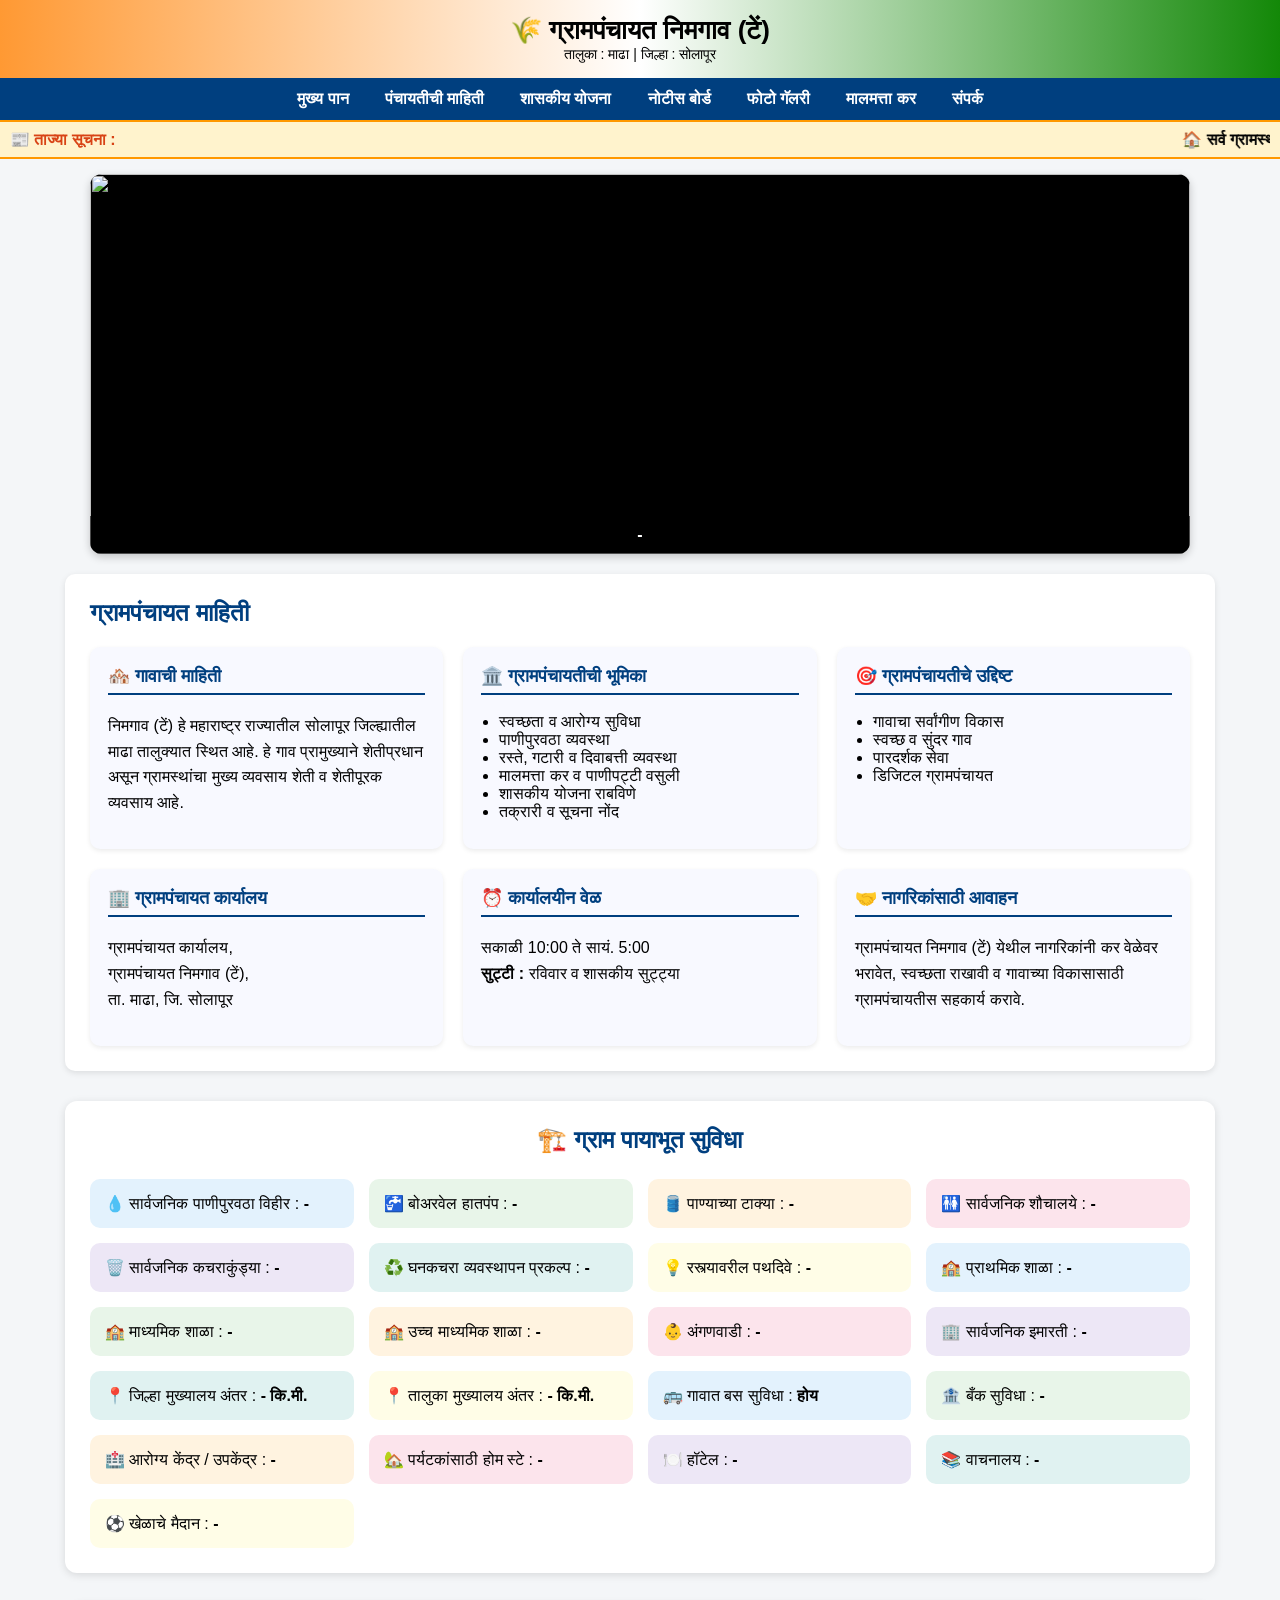
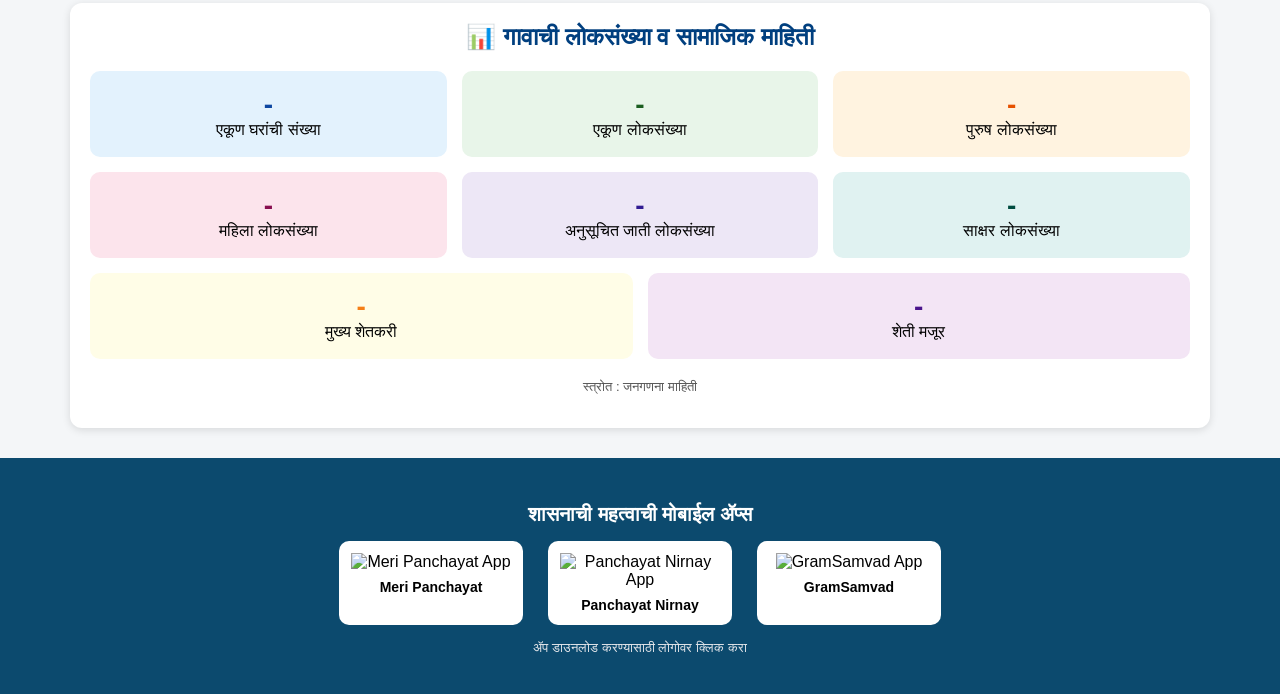
==== index.html @ 443215b6 "Add files via upload" ====
<!DOCTYPE html>
<html lang="mr">
<head>
<meta charset="UTF-8">
<meta name="viewport" content="width=device-width, initial-scale=1.0">
<!-- Header with Logo -->
<div style="
display:flex;
align-items:center;
justify-content:center;
gap:15px;
padding:15px;
background:linear-gradient(to right,#ff9933,#ffffff,#138808);
flex-wrap:wrap;
">
    <!-- Title -->
    <div style="text-align:center;">
        <div style="font-size:26px;font-weight:bold;">
            🌾 ग्रामपंचायत निमगाव (टें)
        </div>
        <div style="font-size:14px;">
            तालुका : माढा | जिल्हा : सोलापूर
        </div>
    </div>

</div>
<style>
body{
    margin:0;
    font-family: Arial, sans-serif;
    background:#f4f6f8;
}

/* Header */
.top-header{
    text-align:center;
    padding:20px;
    font-size:26px;
    font-weight:bold;
    color:#000;
    background: linear-gradient(to right,#ff9933,#ffffff,#138808);
}

/* Menu */
.menu{
    display:flex;
    justify-content:center;
    flex-wrap:wrap;
    background:#003f7f;
}
.menu a{
    color:white;
    padding:12px 18px;
    text-decoration:none;
    font-weight:bold;
}
.menu a:hover{
    background:#002a55;
}

/* Scrolling News */
.news-bar{
    display:flex;
    align-items:center;
    background:#fff3cd;
    border-top:2px solid #ff9800;
    border-bottom:2px solid #ff9800;
    padding:8px 10px;
    font-weight:bold;
}
.news-title{
    color:#d84315;
    margin-right:10px;
    white-space:nowrap;
}

/* Content */
.container{
    max-width:1100px;
    margin:20px auto;
    background:white;
    padding:25px;
    border-radius:10px;
    box-shadow:0 2px 6px rgba(0,0,0,0.1);
}

h2{
    color:#003f7f;
    margin-top:0;
}

/* 6 Section Grid */
.section-grid{
    display:grid;
    grid-template-columns: repeat(3, 1fr);
    gap:20px;
    margin-top:20px;
}

.section-box{
    background:#f8f9ff;
    padding:18px;
    border-radius:10px;
    box-shadow:0 2px 5px rgba(0,0,0,0.08);
}

.section-box h3{
    margin-top:0;
    color:#003f7f;
    font-size:18px;
    border-bottom:2px solid #003f7f;
    padding-bottom:6px;
}

.section-box ul{
    padding-left:18px;
    margin:8px 0 0 0;
}

.section-box p{
    line-height:1.6;
}

/* Responsive */
@media(max-width:900px){
    .section-grid{
        grid-template-columns: repeat(2, 1fr);
    }
}
@media(max-width:600px){
    .section-grid{
        grid-template-columns: 1fr;
    }
}
</style>
    <!-- ✅ GOOGLE ANALYTICS इथेच टाका -->
<script async src="https://www.googletagmanager.com/gtag/js?id=G-XXXXXXX"></script>
<script>
  window.dataLayer = window.dataLayer || [];
  function gtag(){dataLayer.push(arguments);}
  gtag('js', new Date());
  gtag('config', 'G-MKCTMSRM8R');
</script>
<!-- ✅ GOOGLE ANALYTICS END -->
</head>

<body>


<!-- Menu -->
<div class="menu">
    <a href="index.html">मुख्य पान</a>
    <a href="panch-info.html">पंचायतीची माहिती</a>
    <a href="documents.html">शासकीय योजना</a>
    <a href="notices.html">नोटीस बोर्ड</a>
    <a href="gallery.html">फोटो गॅलरी</a>
    <a href="tax.html">मालमत्ता कर</a>
    <a href="contact.html">संपर्क</a>
</div>

<!-- Scrolling News -->
<div class="news-bar">
    <span class="news-title">📰 ताज्या सूचना :</span>
    <marquee scrollamount="5" onmouseover="this.stop()" onmouseout="this.start()">
        🏠 सर्व ग्रामस्थांनी घरपट्टीवर व पाणीपट्टी भरून ग्रामपंचायत ला सहकार्य करावे |
        📢 सर्व ग्रामस्थांनी आयुष्यमान भारत योजना चे कार्ड काढून घ्यावे. |
        🧹 स्वच्छता मोहिमेत सहभागी व्हा
    </marquee>
</div>

<!-- 🖼️ Gallery Auto Slideshow -->
<div id="gallerySlider" style="
max-width:1100px;
margin:15px auto;
position:relative;
overflow:hidden;
border-radius:12px;
box-shadow:0 3px 8px rgba(0,0,0,0.2);
background:#000;
">

  <img id="sliderImg" src="images/p1.png" style="
  width:100%;
  height:380px;
  object-fit:cover;
  display:block;
  ">

  <div id="sliderCaption" style="
  position:absolute;
  bottom:0;
  left:0;
  right:0;
  padding:10px;
  background:rgba(0,0,0,0.6);
  color:#fff;
  font-size:16px;
  text-align:center;
  font-weight:bold;
  ">
-
  </div>

</div>

<!-- Content -->
<div class="container">

<h2>ग्रामपंचायत माहिती</h2>

<div class="section-grid">

    <div class="section-box">
        <h3>🏘️ गावाची माहिती</h3>
        <p>
           निमगाव (टें) हे महाराष्ट्र राज्यातील सोलापूर जिल्ह्यातील
            माढा तालुक्यात स्थित आहे. हे गाव प्रामुख्याने
            शेतीप्रधान असून ग्रामस्थांचा मुख्य व्यवसाय
            शेती व शेतीपूरक व्यवसाय आहे.
        </p>
    </div>

    <div class="section-box">
        <h3>🏛️ ग्रामपंचायतीची भूमिका</h3>
        <ul>
            <li>स्वच्छता व आरोग्य सुविधा</li>
            <li>पाणीपुरवठा व्यवस्था</li>
            <li>रस्ते, गटारी व दिवाबत्ती व्यवस्था</li>
            <li>मालमत्ता कर व पाणीपट्टी वसुली</li>
            <li>शासकीय योजना राबविणे</li>
            <li>तक्रारी व सूचना नोंद</li>
        </ul>
    </div>

    <div class="section-box">
        <h3>🎯 ग्रामपंचायतीचे उद्दिष्ट</h3>
        <ul>
            <li>गावाचा सर्वांगीण विकास</li>
            <li>स्वच्छ व सुंदर गाव</li>
            <li>पारदर्शक सेवा</li>
            <li>डिजिटल ग्रामपंचायत</li>
        </ul>
    </div>

    <div class="section-box">
        <h3>🏢 ग्रामपंचायत कार्यालय</h3>
        <p>
            ग्रामपंचायत कार्यालय,<br>
            ग्रामपंचायत निमगाव (टें),<br>
            ता. माढा, जि. सोलापूर
        </p>
    </div>

    <div class="section-box">
        <h3>⏰ कार्यालयीन वेळ</h3>
        <p>
            सकाळी 10:00 ते सायं. 5:00<br>
            <b>सुट्टी :</b> रविवार व शासकीय सुट्ट्या
        </p>
    </div>

    <div class="section-box">
        <h3>🤝 नागरिकांसाठी आवाहन</h3>
        <p>
            ग्रामपंचायत निमगाव (टें) येथील नागरिकांनी कर वेळेवर भरावेत,
            स्वच्छता राखावी व गावाच्या विकासासाठी
            ग्रामपंचायतीस सहकार्य करावे.
        </p>
    </div>

</div>

</div>

<!-- 🏗️ ग्राम पायाभूत सुविधा -->
<div style="
max-width:1100px;
margin:30px auto;
background:#ffffff;
padding:25px;
border-radius:12px;
box-shadow:0 2px 8px rgba(0,0,0,0.12);
">

<h2 style="
text-align:center;
color:#003f7f;
margin-top:0;
margin-bottom:25px;
">
🏗️ ग्राम पायाभूत सुविधा
</h2>

<div style="
display:grid;
grid-template-columns:repeat(auto-fit,minmax(260px,1fr));
gap:15px;
">

<div style="background:#e3f2fd;padding:15px;border-radius:10px;">💧 सार्वजनिक पाणीपुरवठा विहीर : <b>-</b></div>
<div style="background:#e8f5e9;padding:15px;border-radius:10px;">🚰 बोअरवेल हातपंप : <b>-</b></div>
<div style="background:#fff3e0;padding:15px;border-radius:10px;">🛢️ पाण्याच्या टाक्या : <b>-</b></div>
<div style="background:#fce4ec;padding:15px;border-radius:10px;">🚻 सार्वजनिक शौचालये : <b>-</b></div>
<div style="background:#ede7f6;padding:15px;border-radius:10px;">🗑️ सार्वजनिक कचराकुंड्या : <b>-</b></div>
<div style="background:#e0f2f1;padding:15px;border-radius:10px;">♻️ घनकचरा व्यवस्थापन प्रकल्प : <b>-</b></div>
<div style="background:#fffde7;padding:15px;border-radius:10px;">💡 रस्त्यावरील पथदिवे : <b>-</b></div>

<div style="background:#e3f2fd;padding:15px;border-radius:10px;">🏫 प्राथमिक शाळा : <b>-</b></div>
<div style="background:#e8f5e9;padding:15px;border-radius:10px;">🏫 माध्यमिक शाळा : <b>-</b></div>
<div style="background:#fff3e0;padding:15px;border-radius:10px;">🏫 उच्च माध्यमिक शाळा : <b>-</b></div>
<div style="background:#fce4ec;padding:15px;border-radius:10px;">👶 अंगणवाडी : <b>-</b></div>
<div style="background:#ede7f6;padding:15px;border-radius:10px;">🏢 सार्वजनिक इमारती : <b>-</b></div>

<div style="background:#e0f2f1;padding:15px;border-radius:10px;">📍 जिल्हा मुख्यालय अंतर : <b>- कि.मी.</b></div>
<div style="background:#fffde7;padding:15px;border-radius:10px;">📍 तालुका मुख्यालय अंतर : <b>- कि.मी.</b></div>

<div style="background:#e3f2fd;padding:15px;border-radius:10px;">🚌 गावात बस सुविधा : <b>होय</b></div>
<div style="background:#e8f5e9;padding:15px;border-radius:10px;">🏦 बँक सुविधा : <b>-</b></div>
<div style="background:#fff3e0;padding:15px;border-radius:10px;">🏥 आरोग्य केंद्र / उपकेंद्र : <b>-</b></div>

<div style="background:#fce4ec;padding:15px;border-radius:10px;">🏡 पर्यटकांसाठी होम स्टे : <b>-</b></div>
<div style="background:#ede7f6;padding:15px;border-radius:10px;">🍽️ हॉटेल : <b>-</b></div>

<div style="background:#e0f2f1;padding:15px;border-radius:10px;">📚 वाचनालय : <b>-</b></div>
<div style="background:#fffde7;padding:15px;border-radius:10px;">⚽ खेळाचे मैदान : <b>-</b></div>

</div>
</div>

<!-- Population Dashboard -->
<div style="
max-width:1100px;
margin:30px auto;
background:#ffffff;
padding:20px;
border-radius:12px;
box-shadow:0 2px 8px rgba(0,0,0,0.12);
">

<h2 style="
text-align:center;
color:#003f7f;
margin-top:0;
margin-bottom:20px;
">
📊 गावाची लोकसंख्या व सामाजिक माहिती
</h2>

<!-- Cards Row -->
<div style="
display:flex;
flex-wrap:wrap;
gap:15px;
justify-content:space-between;
">

<!-- Card 1 -->
<div style="flex:1 1 22%;min-width:200px;background:#e3f2fd;padding:18px;border-radius:10px;text-align:center;">
    <div style="font-size:28px;font-weight:bold;color:#0d47a1;">-</div>
    <div>एकूण घरांची संख्या</div>
</div>

<!-- Card 2 -->
<div style="flex:1 1 22%;min-width:200px;background:#e8f5e9;padding:18px;border-radius:10px;text-align:center;">
    <div style="font-size:28px;font-weight:bold;color:#1b5e20;">-</div>
    <div>एकूण लोकसंख्या</div>
</div>

<!-- Card 3 -->
<div style="flex:1 1 22%;min-width:200px;background:#fff3e0;padding:18px;border-radius:10px;text-align:center;">
    <div style="font-size:28px;font-weight:bold;color:#e65100;">-</div>
    <div>पुरुष लोकसंख्या</div>
</div>

<!-- Card 4 -->
<div style="flex:1 1 22%;min-width:200px;background:#fce4ec;padding:18px;border-radius:10px;text-align:center;">
    <div style="font-size:28px;font-weight:bold;color:#880e4f;">-</div>
    <div>महिला लोकसंख्या</div>
</div>

<!-- Card 5 -->
<div style="flex:1 1 22%;min-width:200px;background:#ede7f6;padding:18px;border-radius:10px;text-align:center;">
    <div style="font-size:28px;font-weight:bold;color:#311b92;">-</div>
    <div>अनुसूचित जाती लोकसंख्या</div>
</div>

<!-- Card 6 -->
<div style="flex:1 1 22%;min-width:200px;background:#e0f2f1;padding:18px;border-radius:10px;text-align:center;">
    <div style="font-size:28px;font-weight:bold;color:#004d40;">-</div>
    <div>साक्षर लोकसंख्या</div>
</div>

<!-- Card 7 -->
<div style="flex:1 1 22%;min-width:200px;background:#fffde7;padding:18px;border-radius:10px;text-align:center;">
    <div style="font-size:28px;font-weight:bold;color:#f57f17;">-</div>
    <div>मुख्य शेतकरी</div>
</div>

<!-- Card 8 -->
<div style="flex:1 1 22%;min-width:200px;background:#f3e5f5;padding:18px;border-radius:10px;text-align:center;">
    <div style="font-size:28px;font-weight:bold;color:#4a148c;">-</div>
    <div>शेती मजूर</div>
</div>

</div>

<p style="
text-align:center;
margin-top:20px;
font-size:13px;
color:#555;
">
स्त्रोत : जनगणना माहिती
</p>

</div>
<footer style="background:#0c4a6e; padding:25px 10px; color:#fff;">
  <div style="max-width:1100px; margin:auto; text-align:center;">

    <h3 style="margin-bottom:15px; font-size:20px;">
     शासनाची महत्वाची मोबाईल ॲप्स
    </h3>

    <div style="display:flex; justify-content:center; gap:25px; flex-wrap:wrap;">

      <!-- Meri Panchayat -->
      <a href="https://play.google.com/store/apps/details?id=com.meri_panchayat"
         target="_blank"
         style="background:#fff; color:#000; text-decoration:none;
                border-radius:10px; padding:12px; width:160px;
                display:block; transition:0.3s;">
        <img src="images/meri-panchayat.png"
             alt="Meri Panchayat App"
             style="width:80px; height:auto; margin-bottom:8px;">
        <span style="display:block; font-weight:bold; font-size:14px;">
          Meri Panchayat
        </span>
      </a>

      <!-- Panchayat Nirnay -->
      <a href="https://play.google.com/store/apps/details?id=com.gsnirnay.app"
         target="_blank"
         style="background:#fff; color:#000; text-decoration:none;
                border-radius:10px; padding:12px; width:160px;
                display:block;">
        <img src="images/panchayat-nirnay.png"
             alt="Panchayat Nirnay App"
             style="width:80px; height:auto; margin-bottom:8px;">
        <span style="display:block; font-weight:bold; font-size:14px;">
          Panchayat Nirnay
        </span>
      </a>

      <!-- GramSamvad -->
      <a href="https://play.google.com/store/apps/details?id=com.nic.gramsamvaad"
         target="_blank"
         style="background:#fff; color:#000; text-decoration:none;
                border-radius:10px; padding:12px; width:160px;
                display:block;">
        <img src="images/gramsamvad.png"
             alt="GramSamvad App"
             style="width:80px; height:auto; margin-bottom:8px;">
        <span style="display:block; font-weight:bold; font-size:14px;">
          GramSamvad
        </span>
      </a>

    </div>

    <p style="margin-top:15px; font-size:13px; color:#e5e7eb;">
      ॲप डाउनलोड करण्यासाठी लोगोवर क्लिक करा
    </p>

  </div>
</footer>
<script>
let galleryPhotos = [
 {img:"images/p1.png", cap:"-"},
 {img:"images/p2.png", cap:"-"},
 {img:"images/p3.png", cap:"-"},
 {img:"images/p4.png", cap:"-"},
 {img:"images/p5.png", cap:"-"},
 {img:"images/p6.png", cap:"-"},
 {img:"images/p7.png", cap:"-"},
 {img:"images/p8.png", cap:"-"},
 {img:"images/p9.png", cap:"-"},
 {img:"images/p10.png", cap:"-"},
 {img:"images/p11.png", cap:"-"},
 {img:"images/p12.png", cap:"-"},
 {img:"images/p13.png", cap:"-"},
 {img:"images/p14.png", cap:"-"},
 {img:"images/p15.png", cap:"-"},
 {img:"images/p16.png", cap:"-"},
 {img:"images/p17.png", cap:"-"},
 {img:"images/p18.png", cap:"-"},
 {img:"images/p19.png", cap:"-"},
 {img:"images/p20.png", cap:"-"}
];

let slideNo = 0;

function startGallerySlider(){
    let img = document.getElementById("sliderImg");
    let cap = document.getElementById("sliderCaption");

    slideNo++;
    if(slideNo >= galleryPhotos.length){ slideNo = 0; }

    img.src = galleryPhotos[slideNo].img;
    cap.innerHTML = galleryPhotos[slideNo].cap;
}

setInterval(startGallerySlider, 3000); // 3 सेकंदांनी slide बदलेल
</script>

</body>
</html>
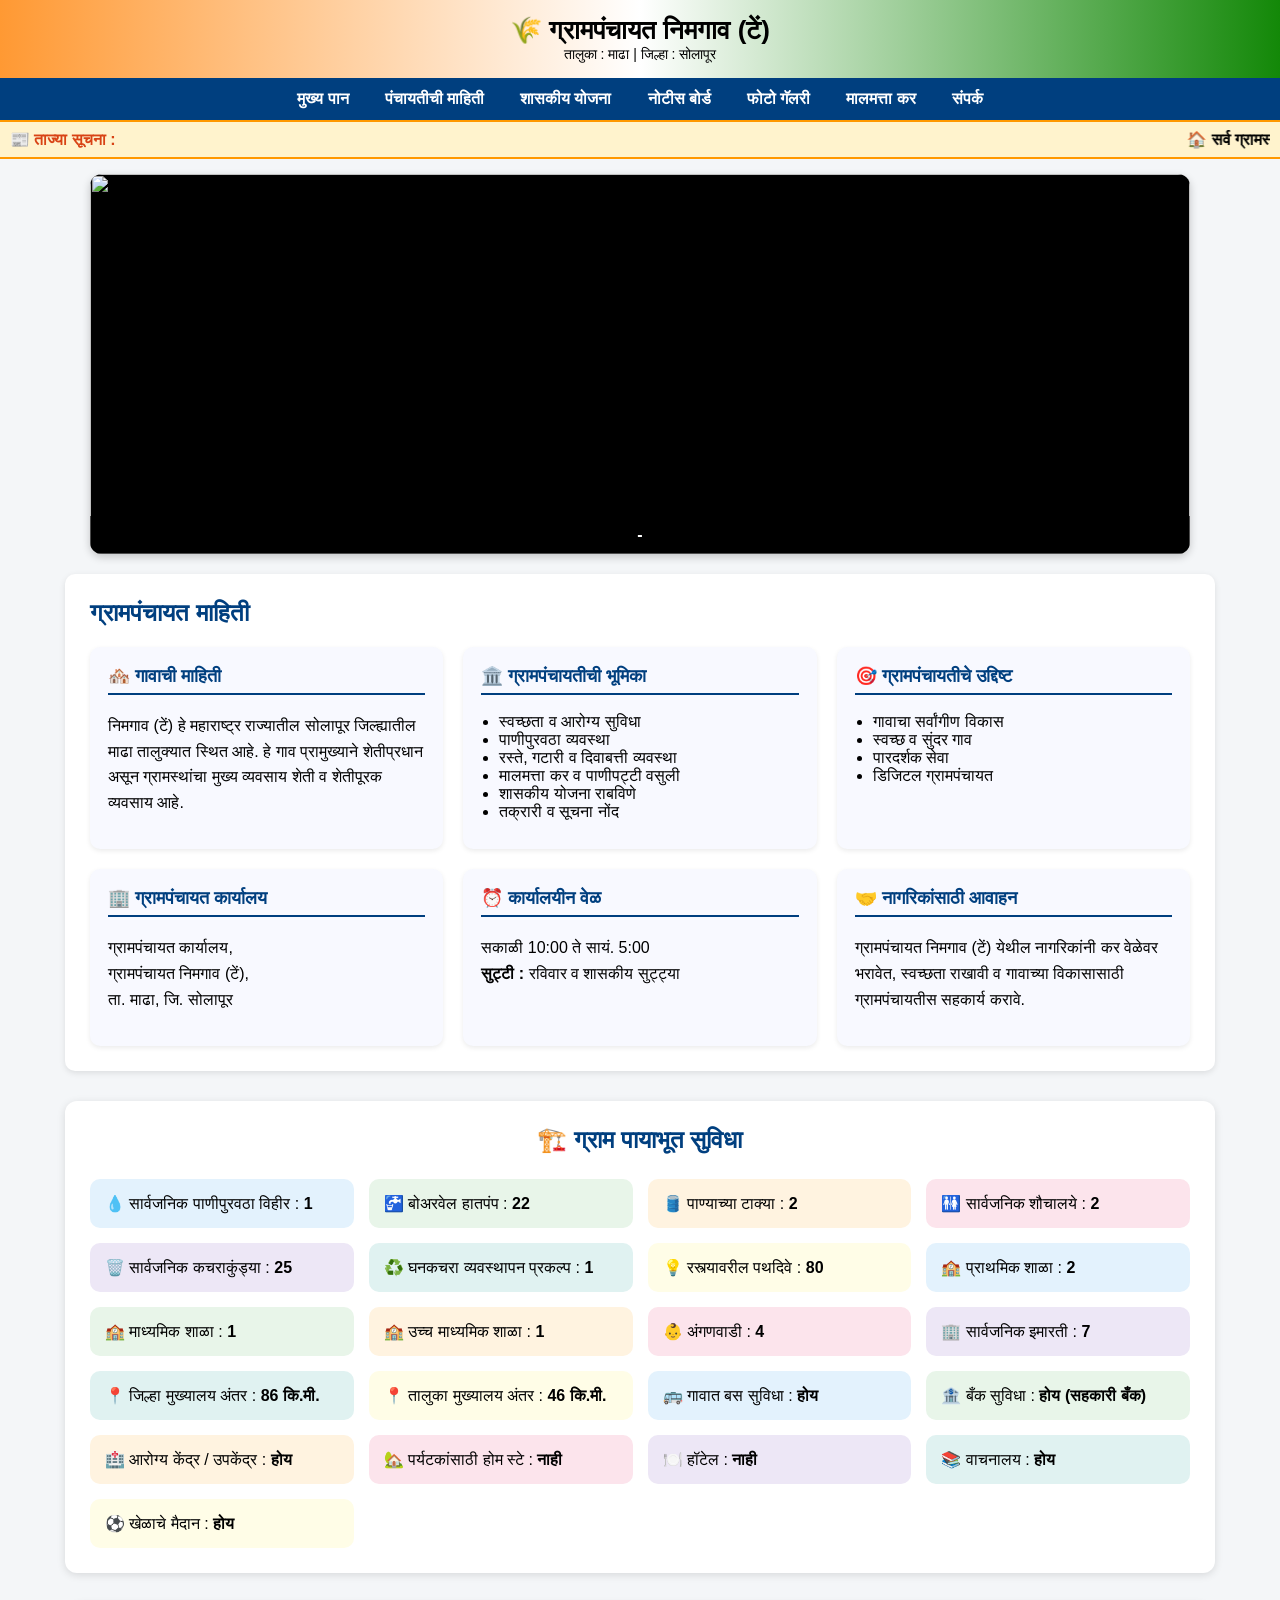
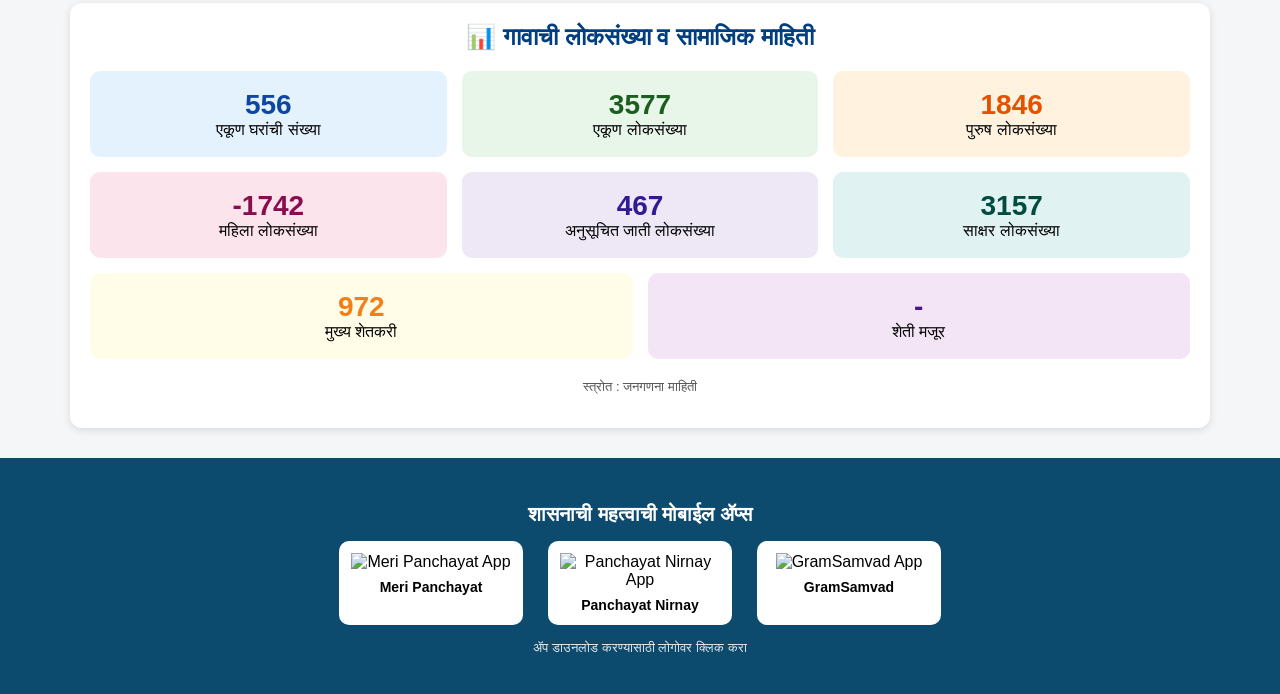
==== commit 4fda36dc: "Update index.html" ====
--- a/index.html
+++ b/index.html
@@ -297,32 +297,32 @@
 gap:15px;
 ">
 
-<div style="background:#e3f2fd;padding:15px;border-radius:10px;">💧 सार्वजनिक पाणीपुरवठा विहीर : <b>-</b></div>
-<div style="background:#e8f5e9;padding:15px;border-radius:10px;">🚰 बोअरवेल हातपंप : <b>-</b></div>
-<div style="background:#fff3e0;padding:15px;border-radius:10px;">🛢️ पाण्याच्या टाक्या : <b>-</b></div>
-<div style="background:#fce4ec;padding:15px;border-radius:10px;">🚻 सार्वजनिक शौचालये : <b>-</b></div>
-<div style="background:#ede7f6;padding:15px;border-radius:10px;">🗑️ सार्वजनिक कचराकुंड्या : <b>-</b></div>
-<div style="background:#e0f2f1;padding:15px;border-radius:10px;">♻️ घनकचरा व्यवस्थापन प्रकल्प : <b>-</b></div>
-<div style="background:#fffde7;padding:15px;border-radius:10px;">💡 रस्त्यावरील पथदिवे : <b>-</b></div>
-
-<div style="background:#e3f2fd;padding:15px;border-radius:10px;">🏫 प्राथमिक शाळा : <b>-</b></div>
-<div style="background:#e8f5e9;padding:15px;border-radius:10px;">🏫 माध्यमिक शाळा : <b>-</b></div>
-<div style="background:#fff3e0;padding:15px;border-radius:10px;">🏫 उच्च माध्यमिक शाळा : <b>-</b></div>
-<div style="background:#fce4ec;padding:15px;border-radius:10px;">👶 अंगणवाडी : <b>-</b></div>
-<div style="background:#ede7f6;padding:15px;border-radius:10px;">🏢 सार्वजनिक इमारती : <b>-</b></div>
-
-<div style="background:#e0f2f1;padding:15px;border-radius:10px;">📍 जिल्हा मुख्यालय अंतर : <b>- कि.मी.</b></div>
-<div style="background:#fffde7;padding:15px;border-radius:10px;">📍 तालुका मुख्यालय अंतर : <b>- कि.मी.</b></div>
+<div style="background:#e3f2fd;padding:15px;border-radius:10px;">💧 सार्वजनिक पाणीपुरवठा विहीर : <b>1</b></div>
+<div style="background:#e8f5e9;padding:15px;border-radius:10px;">🚰 बोअरवेल हातपंप : <b>22</b></div>
+<div style="background:#fff3e0;padding:15px;border-radius:10px;">🛢️ पाण्याच्या टाक्या : <b>2</b></div>
+<div style="background:#fce4ec;padding:15px;border-radius:10px;">🚻 सार्वजनिक शौचालये : <b>2</b></div>
+<div style="background:#ede7f6;padding:15px;border-radius:10px;">🗑️ सार्वजनिक कचराकुंड्या : <b>25</b></div>
+<div style="background:#e0f2f1;padding:15px;border-radius:10px;">♻️ घनकचरा व्यवस्थापन प्रकल्प : <b>1</b></div>
+<div style="background:#fffde7;padding:15px;border-radius:10px;">💡 रस्त्यावरील पथदिवे : <b>80</b></div>
+
+<div style="background:#e3f2fd;padding:15px;border-radius:10px;">🏫 प्राथमिक शाळा : <b>2</b></div>
+<div style="background:#e8f5e9;padding:15px;border-radius:10px;">🏫 माध्यमिक शाळा : <b>1</b></div>
+<div style="background:#fff3e0;padding:15px;border-radius:10px;">🏫 उच्च माध्यमिक शाळा : <b>1</b></div>
+<div style="background:#fce4ec;padding:15px;border-radius:10px;">👶 अंगणवाडी : <b>4</b></div>
+<div style="background:#ede7f6;padding:15px;border-radius:10px;">🏢 सार्वजनिक इमारती : <b>7</b></div>
+
+<div style="background:#e0f2f1;padding:15px;border-radius:10px;">📍 जिल्हा मुख्यालय अंतर : <b>86 कि.मी.</b></div>
+<div style="background:#fffde7;padding:15px;border-radius:10px;">📍 तालुका मुख्यालय अंतर : <b>46 कि.मी.</b></div>
 
 <div style="background:#e3f2fd;padding:15px;border-radius:10px;">🚌 गावात बस सुविधा : <b>होय</b></div>
-<div style="background:#e8f5e9;padding:15px;border-radius:10px;">🏦 बँक सुविधा : <b>-</b></div>
-<div style="background:#fff3e0;padding:15px;border-radius:10px;">🏥 आरोग्य केंद्र / उपकेंद्र : <b>-</b></div>
-
-<div style="background:#fce4ec;padding:15px;border-radius:10px;">🏡 पर्यटकांसाठी होम स्टे : <b>-</b></div>
-<div style="background:#ede7f6;padding:15px;border-radius:10px;">🍽️ हॉटेल : <b>-</b></div>
-
-<div style="background:#e0f2f1;padding:15px;border-radius:10px;">📚 वाचनालय : <b>-</b></div>
-<div style="background:#fffde7;padding:15px;border-radius:10px;">⚽ खेळाचे मैदान : <b>-</b></div>
+<div style="background:#e8f5e9;padding:15px;border-radius:10px;">🏦 बँक सुविधा : <b>होय (सहकारी बँक)</b></div>
+<div style="background:#fff3e0;padding:15px;border-radius:10px;">🏥 आरोग्य केंद्र / उपकेंद्र : <b>होय</b></div>
+
+<div style="background:#fce4ec;padding:15px;border-radius:10px;">🏡 पर्यटकांसाठी होम स्टे : <b>नाही</b></div>
+<div style="background:#ede7f6;padding:15px;border-radius:10px;">🍽️ हॉटेल : <b>नाही</b></div>
+
+<div style="background:#e0f2f1;padding:15px;border-radius:10px;">📚 वाचनालय : <b>होय</b></div>
+<div style="background:#fffde7;padding:15px;border-radius:10px;">⚽ खेळाचे मैदान : <b>होय</b></div>
 
 </div>
 </div>
@@ -356,43 +356,43 @@
 
 <!-- Card 1 -->
 <div style="flex:1 1 22%;min-width:200px;background:#e3f2fd;padding:18px;border-radius:10px;text-align:center;">
-    <div style="font-size:28px;font-weight:bold;color:#0d47a1;">-</div>
+    <div style="font-size:28px;font-weight:bold;color:#0d47a1;">556</div>
     <div>एकूण घरांची संख्या</div>
 </div>
 
 <!-- Card 2 -->
 <div style="flex:1 1 22%;min-width:200px;background:#e8f5e9;padding:18px;border-radius:10px;text-align:center;">
-    <div style="font-size:28px;font-weight:bold;color:#1b5e20;">-</div>
+    <div style="font-size:28px;font-weight:bold;color:#1b5e20;">3577</div>
     <div>एकूण लोकसंख्या</div>
 </div>
 
 <!-- Card 3 -->
 <div style="flex:1 1 22%;min-width:200px;background:#fff3e0;padding:18px;border-radius:10px;text-align:center;">
-    <div style="font-size:28px;font-weight:bold;color:#e65100;">-</div>
+    <div style="font-size:28px;font-weight:bold;color:#e65100;">1846</div>
     <div>पुरुष लोकसंख्या</div>
 </div>
 
 <!-- Card 4 -->
 <div style="flex:1 1 22%;min-width:200px;background:#fce4ec;padding:18px;border-radius:10px;text-align:center;">
-    <div style="font-size:28px;font-weight:bold;color:#880e4f;">-</div>
+    <div style="font-size:28px;font-weight:bold;color:#880e4f;">-1742</div>
     <div>महिला लोकसंख्या</div>
 </div>
 
 <!-- Card 5 -->
 <div style="flex:1 1 22%;min-width:200px;background:#ede7f6;padding:18px;border-radius:10px;text-align:center;">
-    <div style="font-size:28px;font-weight:bold;color:#311b92;">-</div>
+    <div style="font-size:28px;font-weight:bold;color:#311b92;">467</div>
     <div>अनुसूचित जाती लोकसंख्या</div>
 </div>
 
 <!-- Card 6 -->
 <div style="flex:1 1 22%;min-width:200px;background:#e0f2f1;padding:18px;border-radius:10px;text-align:center;">
-    <div style="font-size:28px;font-weight:bold;color:#004d40;">-</div>
+    <div style="font-size:28px;font-weight:bold;color:#004d40;">3157</div>
     <div>साक्षर लोकसंख्या</div>
 </div>
 
 <!-- Card 7 -->
 <div style="flex:1 1 22%;min-width:200px;background:#fffde7;padding:18px;border-radius:10px;text-align:center;">
-    <div style="font-size:28px;font-weight:bold;color:#f57f17;">-</div>
+    <div style="font-size:28px;font-weight:bold;color:#f57f17;">972</div>
     <div>मुख्य शेतकरी</div>
 </div>
 
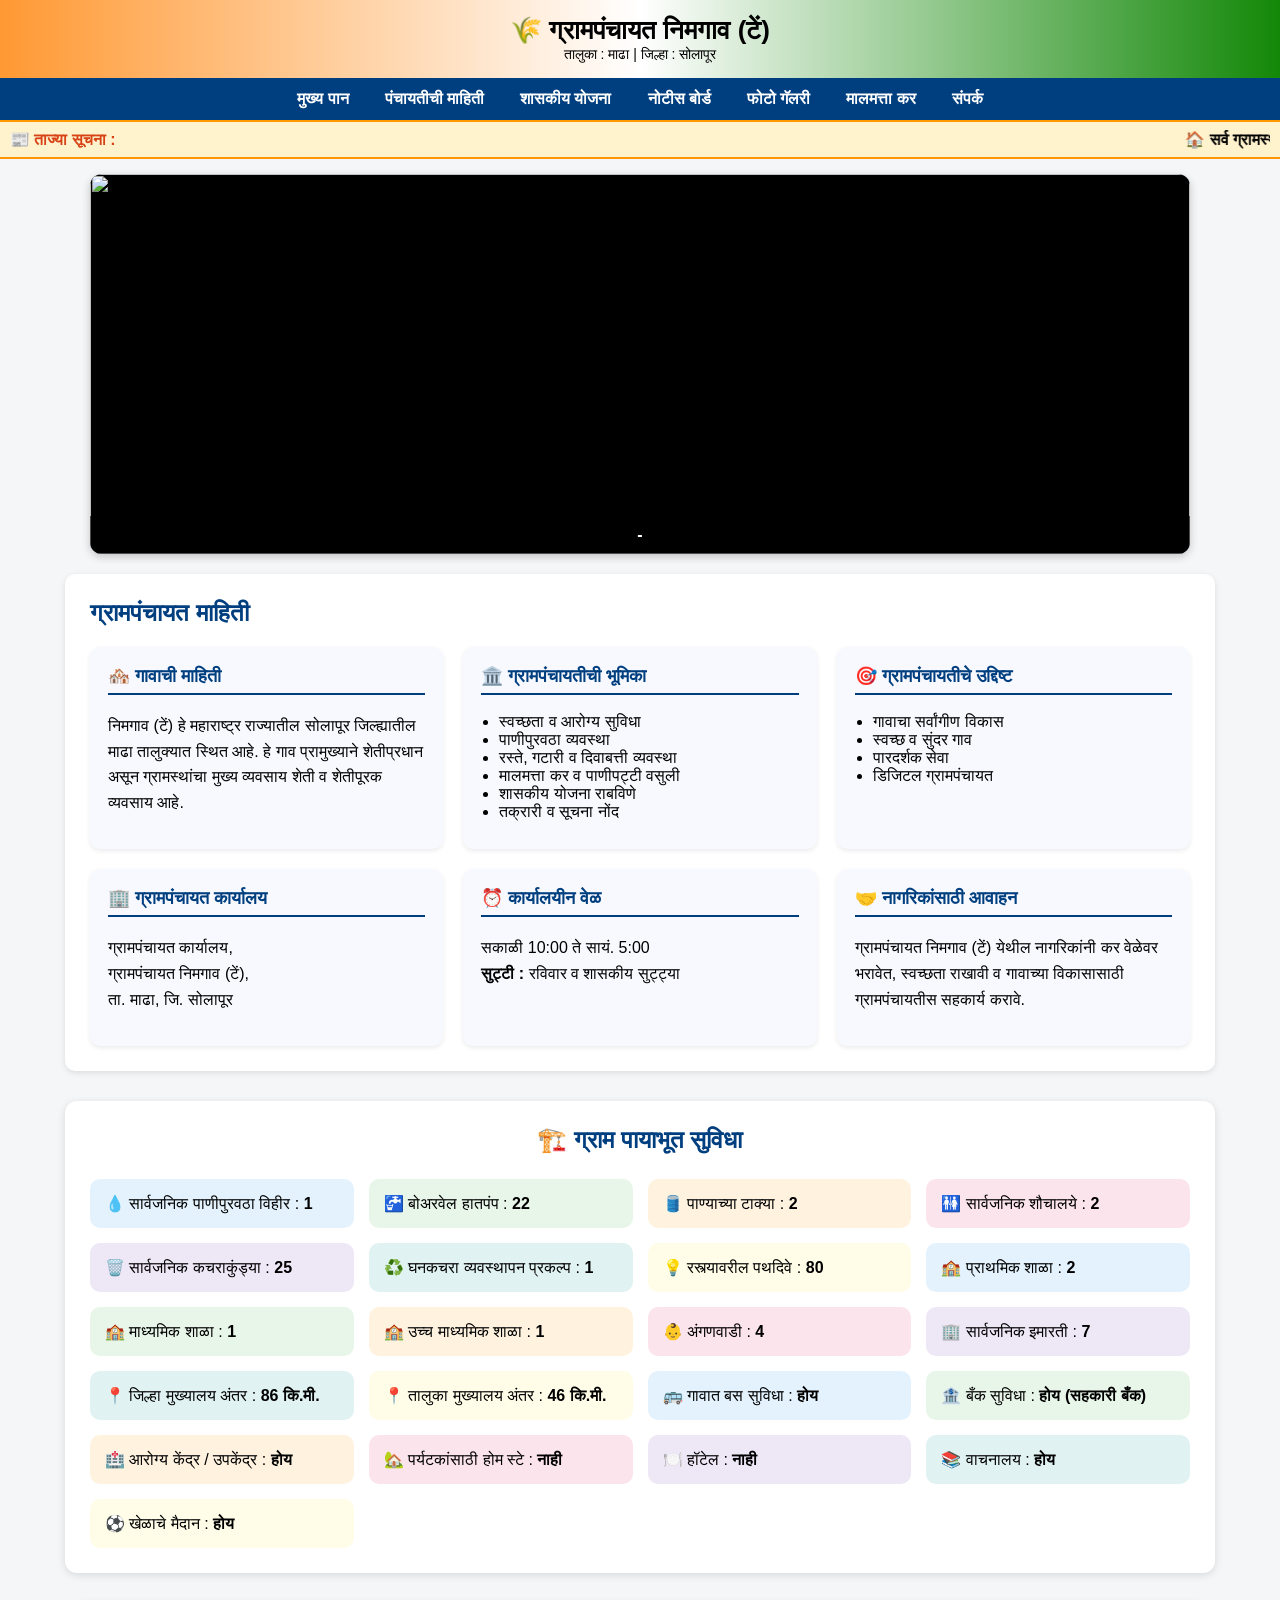
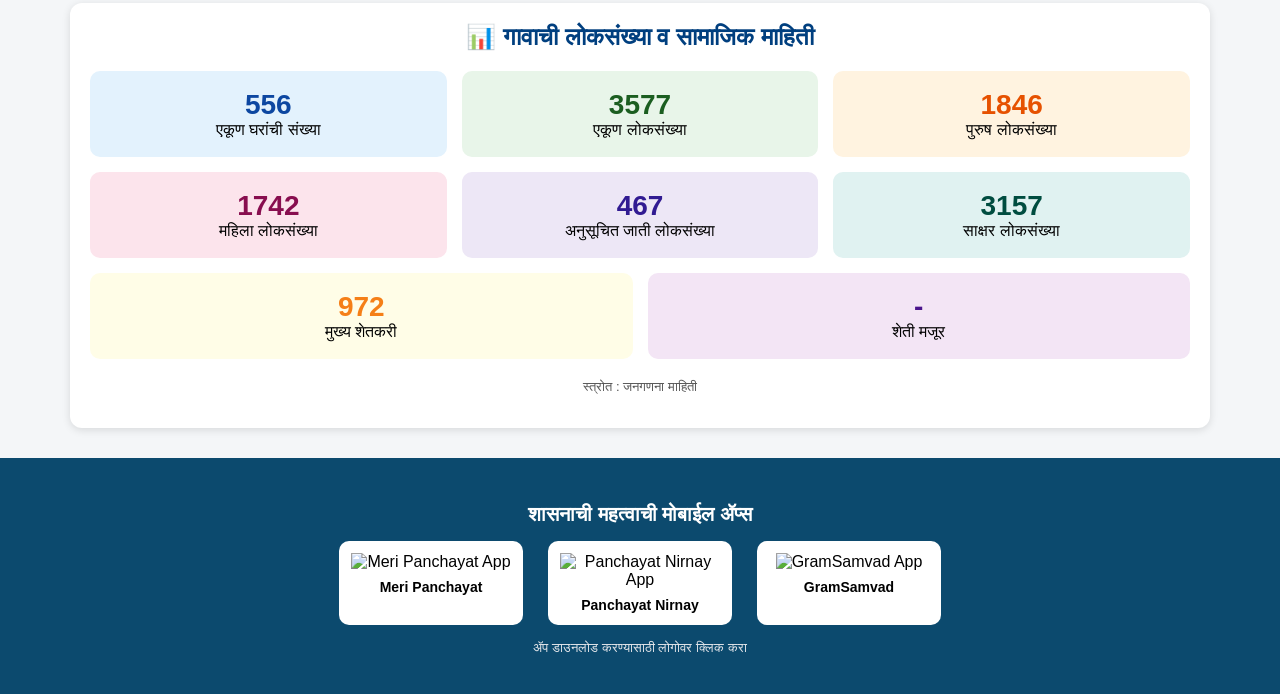
==== commit e3800712: "Update fmt.Println message from 'Hello' to 'Goodbye'" ====
--- a/index.html
+++ b/index.html
@@ -374,7 +374,7 @@
 
 <!-- Card 4 -->
 <div style="flex:1 1 22%;min-width:200px;background:#fce4ec;padding:18px;border-radius:10px;text-align:center;">
-    <div style="font-size:28px;font-weight:bold;color:#880e4f;">-1742</div>
+    <div style="font-size:28px;font-weight:bold;color:#880e4f;">1742</div>
     <div>महिला लोकसंख्या</div>
 </div>
 
